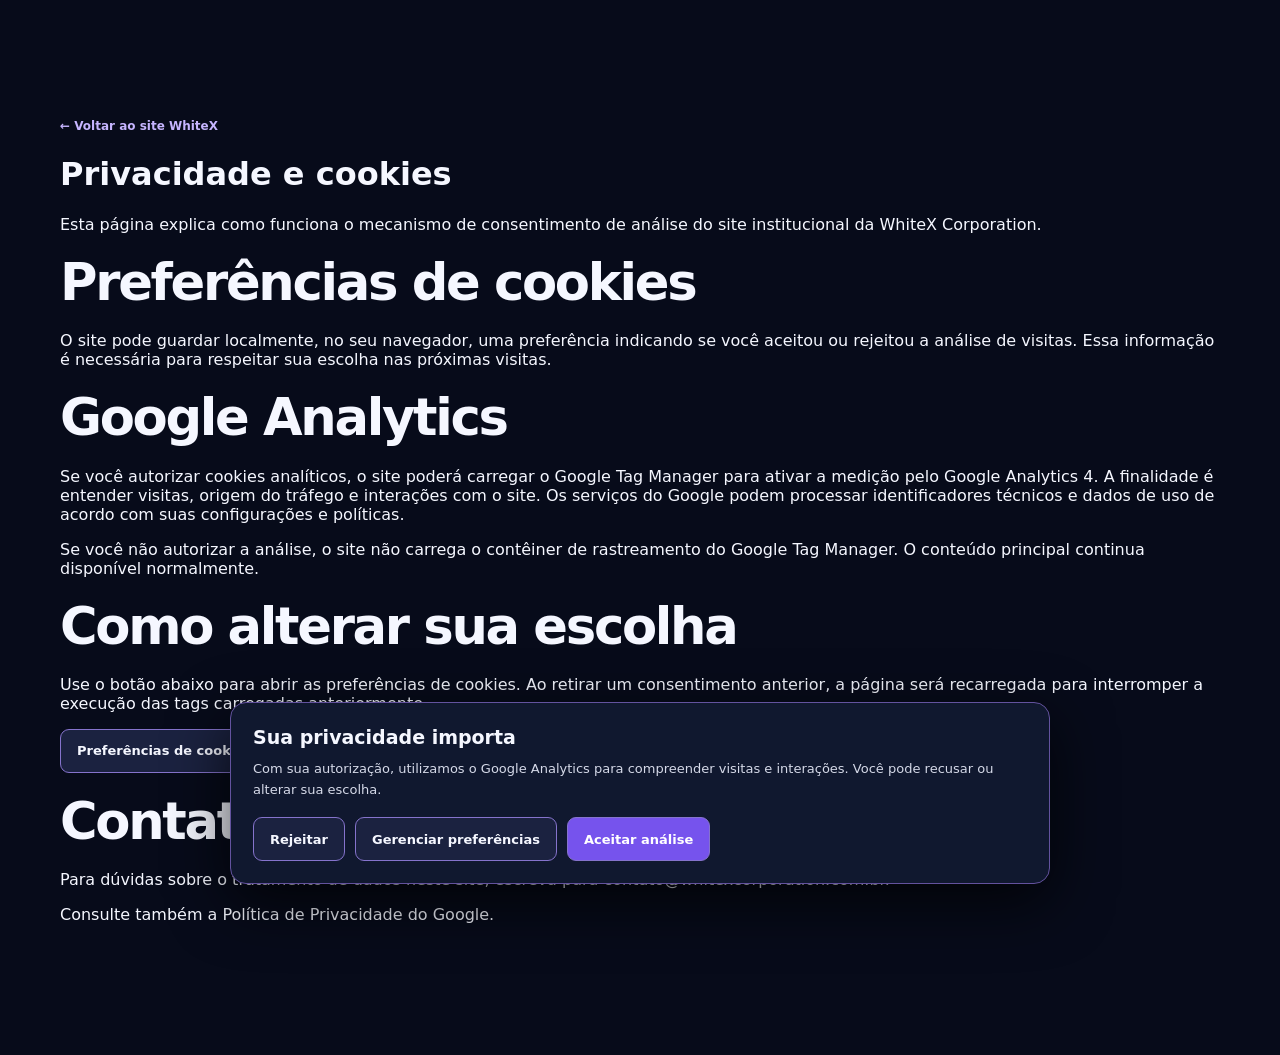
==== privacidade.html @ 6ba3e6d6 "docs(privacy): adiciona informativo de cookies e escolha do visitante" ====
<!doctype html>
<html lang="pt-BR">
<head>
  <meta charset="utf-8" />
  <meta name="viewport" content="width=device-width, initial-scale=1" />
  <meta name="theme-color" content="#070B1A" />
  <title>Privacidade | WhiteX Corporation</title>
  <meta name="description" content="Informações sobre o uso de dados e preferências de cookies no site da WhiteX Corporation." />
  <link rel="canonical" href="https://whitexcorporation.com.br/privacidade.html" />
  <link rel="icon" href="assets/favicon.svg" type="image/svg+xml" />
  <link rel="stylesheet" href="style.css?v=3.4.0" />
  <script src="analytics-consent.js?v=1.0.0" defer></script>
</head>
<body>
  <main id="conteudo" class="section container">
    <a class="back-top" href="./">← Voltar ao site WhiteX</a>
    <h1>Privacidade e cookies</h1>
    <p>Esta página explica como funciona o mecanismo de consentimento de análise do site institucional da WhiteX Corporation.</p>
    <h2>Preferências de cookies</h2>
    <p>O site pode guardar localmente, no seu navegador, uma preferência indicando se você aceitou ou rejeitou a análise de visitas. Essa informação é necessária para respeitar sua escolha nas próximas visitas.</p>
    <h2>Google Analytics</h2>
    <p>Se você autorizar cookies analíticos, o site poderá carregar o Google Tag Manager para ativar a medição pelo Google Analytics 4. A finalidade é entender visitas, origem do tráfego e interações com o site. Os serviços do Google podem processar identificadores técnicos e dados de uso de acordo com suas configurações e políticas.</p>
    <p>Se você não autorizar a análise, o site não carrega o contêiner de rastreamento do Google Tag Manager. O conteúdo principal continua disponível normalmente.</p>
    <h2>Como alterar sua escolha</h2>
    <p>Use o botão abaixo para abrir as preferências de cookies. Ao retirar um consentimento anterior, a página será recarregada para interromper a execução das tags carregadas anteriormente.</p>
    <button id="cookie-open-settings" class="cookie-button cookie-button-secondary" type="button">Preferências de cookies</button>
    <h2>Contato</h2>
    <p>Para dúvidas sobre o tratamento de dados neste site, escreva para <a href="mailto:contato@whitexcorporation.com.br">contato@whitexcorporation.com.br</a>.</p>
    <p>Consulte também a <a href="https://policies.google.com/privacy" rel="noopener noreferrer">Política de Privacidade do Google</a>.</p>
  </main>
  <section id="cookie-banner" class="cookie-banner" role="region" aria-label="Preferências de privacidade" hidden>
    <div class="cookie-content">
      <div class="cookie-heading">Sua privacidade importa</div>
      <p>Com sua autorização, utilizamos o Google Analytics para compreender visitas e interações. Você pode recusar ou alterar sua escolha.</p>
      <div class="cookie-actions">
        <button type="button" id="cookie-reject" class="cookie-button cookie-button-secondary">Rejeitar</button>
        <button type="button" id="cookie-manage" class="cookie-button cookie-button-secondary">Gerenciar preferências</button>
        <button type="button" id="cookie-accept" class="cookie-button cookie-button-primary">Aceitar análise</button>
      </div>
      <div id="cookie-preferences" class="cookie-preferences" hidden>
        <div class="cookie-heading">Preferências de cookies</div>
        <p>A análise é opcional.</p>
        <label class="cookie-toggle"><input id="cookie-analytics-choice" type="checkbox" /> Permitir cookies analíticos</label>
        <div class="cookie-actions">
          <button type="button" id="cookie-cancel" class="cookie-button cookie-button-secondary">Cancelar</button>
          <button type="button" id="cookie-save" class="cookie-button cookie-button-primary">Salvar preferências</button>
        </div>
      </div>
    </div>
  </section>
  <div id="cookie-status" class="visually-hidden" role="status" aria-live="polite"></div>
</body>
</html>
---- style.css ----
:root{--bg:#070B1A;--bg2:#0D1328;--accent:#7C5CFF;--soft:#A78BFA;--white:#F5F7FF;--muted:#A7B0C5;--border:#202A44;--font-body:'Inter',system-ui,sans-serif;--font-display:'Space Grotesk',system-ui,sans-serif}*{box-sizing:border-box}html{scroll-behavior:smooth;scroll-padding-top:90px}body{margin:0;color:var(--white);background:var(--bg);font-family:var(--font-body);-webkit-font-smoothing:antialiased}a{color:inherit;text-decoration:none}button{font:inherit}::selection{background:var(--accent);color:#fff}.container{width:min(1160px,calc(100% - 56px));margin:auto}.skip-link{position:absolute;left:-999px;top:10px;background:#fff;color:#111;padding:12px;z-index:100}.skip-link:focus{left:10px}.header{position:sticky;top:0;z-index:50;background:rgba(7,11,26,.83);backdrop-filter:blur(18px);border-bottom:1px solid rgba(255,255,255,.07)}.nav{height:84px;display:flex;justify-content:space-between;align-items:center;gap:20px}.brand{display:inline-flex;align-items:center;gap:12px}.brand-mark{display:flex;align-items:center;justify-content:center;width:44px;height:44px;border:1px solid #6550c3;border-radius:13px;background:linear-gradient(140deg,#161a3a,#35276d);font:700 18px var(--font-display);letter-spacing:-4px;padding-right:4px;box-shadow:0 0 32px #7c5cff2c}.brand-mark span{color:#a78bfa}.brand-text{display:flex;flex-direction:column;font:700 16px/1.03 var(--font-display);letter-spacing:-.4px}.brand-text>span{font:500 10px/1.7 var(--font-body);color:var(--muted);letter-spacing:2.2px;text-transform:uppercase}.main-nav{display:flex;align-items:center;gap:30px}.main-nav>a{font-size:13px;font-weight:600;color:#c1c6d8;transition:color .2s}.main-nav>a:hover{color:#fff}.main-nav .nav-cta{color:#fff;border:1px solid #494260;border-radius:10px;padding:13px 16px;margin-left:8px}.nav-cta span{margin-left:12px;color:var(--soft)}.menu-toggle{display:none}.hero{min-height:615px;display:grid;grid-template-columns:1.06fr .94fr;align-items:center;gap:48px;padding-top:44px;padding-bottom:60px}.eyebrow,.kicker{font-size:11px;font-weight:800;letter-spacing:2.6px;color:var(--soft)}.eyebrow{display:flex;align-items:center;gap:12px}.status-dot,.pulse{width:7px;height:7px;border-radius:50%;background:#aa8aff;box-shadow:0 0 15px #9a73ff}.hero h1{font:700 clamp(58px,6vw,94px)/.99 var(--font-display);letter-spacing:-6px;margin:30px 0 24px}.gradient-text{background:linear-gradient(90deg,#fff 0%,#b8a7ff 47%,#805aff 100%);-webkit-background-clip:text;background-clip:text;color:transparent}.period{color:#a78bfa}.hero p{color:var(--muted);font-size:16px;line-height:1.9;max-width:490px;margin:0}.hero-actions{display:flex;gap:12px;margin-top:35px;flex-wrap:wrap}.btn{display:inline-flex;align-items:center;justify-content:center;gap:25px;padding:17px 23px;border-radius:10px;font-size:13px;font-weight:700;transition:transform .2s,box-shadow .2s}.btn:hover{transform:translateY(-2px)}.btn-primary{background:linear-gradient(135deg,#8f68ff,#6949ec);box-shadow:0 12px 28px #6442e839}.btn-outline{border:1px solid #38405c;background:#ffffff05}.btn-outline:hover{border-color:#a78bfa}.hero-bottom{font-size:10px;letter-spacing:1.5px;color:#77809c;font-weight:700;display:flex;align-items:center;gap:10px;margin-top:70px}.sparkle{font-size:17px;color:var(--soft)}.hero-visual{position:relative;min-height:510px;display:flex;align-items:center;justify-content:center;isolation:isolate;overflow:hidden}.glow-grid{position:absolute;inset:25px;background-image:linear-gradient(#8673dc13 1px,transparent 1px),linear-gradient(90deg,#8673dc13 1px,transparent 1px);background-size:36px 36px;mask-image:radial-gradient(ellipse at center,#000 28%,transparent 75%);transform:perspective(400px) rotateX(17deg) rotateZ(-12deg)}.orb{position:absolute;border-radius:50%;filter:blur(45px);z-index:-1}.orb-one{width:260px;height:260px;background:#633cbb5e;top:18%;left:15%}.orb-two{width:240px;height:240px;background:#3e56a335;bottom:12%;right:6%}.orbit{position:absolute;border:1px solid #8b7deb3b;border-radius:50%;transform:rotate(-28deg)}.orbit-a{width:395px;height:300px}.orbit-b{width:290px;height:390px;transform:rotate(39deg);border-color:#8b7deb22}.hero-symbol{font:700 clamp(100px,11vw,178px)/1 var(--font-display);letter-spacing:-35px;padding-right:35px;text-shadow:0 3px 0 #c2b1ff,0 30px 65px #0006;transform:rotate(-9deg);filter:drop-shadow(0 0 45px #7c5cff75)}.hero-symbol span{background:linear-gradient(160deg,#fff,#9c7cf5 60%,#6244cc);background-clip:text;color:transparent}.float-label{position:absolute;background:#10182dd9;border:1px solid #3e4667;border-radius:10px;backdrop-filter:blur(10px);padding:13px 17px;font:700 10px var(--font-body);letter-spacing:1.6px;box-shadow:0 18px 35px #0006}.float-top{top:100px;right:12px;transform:rotate(7deg)}.float-bottom{bottom:100px;left:0;display:flex;gap:10px;align-items:center;transform:rotate(-5deg)}.corner-label{position:absolute;right:8px;bottom:10px;color:#666e86;font-size:10px;letter-spacing:2px}.strip{border-top:1px solid var(--border);border-bottom:1px solid var(--border);background:#0c1022}.strip-inner{min-height:78px;display:flex;justify-content:space-between;align-items:center;gap:24px;flex-wrap:wrap}.strip-inner span{font-size:11px;letter-spacing:1.5px;color:#a4adc2;font-weight:700}.strip-inner .strip-star{font-size:22px;color:var(--soft)}.section{padding-top:115px;padding-bottom:115px}.section h2{font:700 clamp(34px,4vw,55px)/1.12 var(--font-display);letter-spacing:-2.3px;margin:20px 0}.soft-purple{color:var(--soft)}.about{display:grid;grid-template-columns:1fr 1fr;gap:90px}.about-content p{line-height:1.9;color:var(--muted);margin:0 0 18px;font-size:14px}.about-content .large-copy{font-size:21px;line-height:1.6;color:#d9deed}.about-content strong{color:#fff}.statement{margin-top:32px;padding-top:22px;border-top:1px solid var(--border);display:flex;align-items:center;gap:14px;font-size:14px;font-weight:700}.statement-icon{width:40px;height:40px;display:grid;place-items:center;border:1px solid #494267;background:#20193d;color:#baa4ff;border-radius:11px;font-size:20px}.section-tinted{background:linear-gradient(180deg,#0c1123,#0e1429)}.section-top{display:flex;justify-content:space-between;align-items:end;gap:40px;margin-bottom:43px}.section-top p{max-width:335px;color:var(--muted);font-size:14px;line-height:1.8;margin-bottom:20px}.cards{display:grid;grid-template-columns:repeat(4,1fr);gap:15px}.service-card{background:linear-gradient(145deg,#131a32,#0d1327);border:1px solid #293351;border-radius:18px;padding:28px 24px;min-height:330px;display:flex;flex-direction:column;transition:transform .25s,border-color .25s}.service-card:hover{transform:translateY(-5px);border-color:#7667b6}.card-top{display:flex;justify-content:space-between;align-items:center}.card-icon{display:grid;place-items:center;width:51px;height:51px;border:1px solid #534478;background:#28204c;border-radius:13px;color:#b69cff;font:700 21px var(--font-display)}.card-count{color:#606b88;font-size:11px}.service-card h3{font:700 21px/1.2 var(--font-display);letter-spacing:-.6px;margin:34px 0 13px}.service-card p{font-size:12px;line-height:1.9;color:var(--muted);margin:0}.card-line{height:1px;background:#2a3450;margin-top:auto;margin-bottom:18px}.card-tag{font-size:10px;color:var(--soft);font-weight:700;letter-spacing:1.5px}.projects .section-top{margin-bottom:38px}.project-grid{display:grid;grid-template-columns:1.42fr .85fr;gap:18px}.project-feature,.mini-project,.mini-note{border:1px solid var(--border);border-radius:18px;overflow:hidden;background:#101629}.project-graphic{height:300px;display:grid;place-items:center;background:radial-gradient(ellipse at 52% 45%,#423b8061,#14152f 45%,#0e1329 95%);border-bottom:1px solid var(--border);position:relative}.project-graphic:before{content:'';position:absolute;inset:0;background-image:linear-gradient(#a497ef12 1px,transparent 1px),linear-gradient(90deg,#a497ef12 1px,transparent 1px);background-size:28px 28px;mask-image:linear-gradient(90deg,transparent,#000,transparent)}.terminal{width:min(75%,410px);background:#0a0e1a;border:1px solid #35365e;border-radius:12px;transform:rotate(-4deg);box-shadow:0 25px 50px #0008;position:relative}.terminal-head{height:38px;background:#171a2e;border-bottom:1px solid #32334d;display:flex;align-items:center;gap:6px;padding:0 13px}.terminal-head i{width:7px;height:7px;border-radius:50%;background:#8c789f}.terminal-head i:first-child{background:#ea7c9b}.terminal-head i:nth-child(2){background:#dec078}.terminal-head i:nth-child(3){background:#76bf9e}.terminal-head span{color:#8588ac;font:11px monospace;margin:auto}.terminal-body{display:flex;flex-direction:column;gap:14px;padding:27px 24px;font:13px/1.4 monospace;color:#dedffa}.terminal-comment{color:#7e85a4}.terminal-purple{color:#b391ff}.terminal-green{color:#8dd8c3}.terminal-cursor{color:#b598ff}.project-info{display:flex;align-items:end;justify-content:space-between;gap:15px;padding:24px}.project-type{font-size:10px;letter-spacing:1.6px;color:var(--soft);font-weight:800}.project-info h3,.mini-project h3{font:700 24px var(--font-display);letter-spacing:-.5px;margin:10px 0}.project-info p,.mini-project p{font-size:12px;color:var(--muted);line-height:1.7;margin:0}.project-status{font-size:11px;color:#b6c1d7;white-space:nowrap;display:flex;align-items:center;gap:8px}.project-status span{width:7px;height:7px;background:#a78bfa;border-radius:50%}.project-side{display:flex;flex-direction:column;gap:18px}.mini-project{min-height:151px;display:flex;align-items:center;gap:20px;padding:22px}.mini-icon{min-width:64px;height:64px;border-radius:13px;display:grid;place-items:center;background:#28204f;color:#b69cff;font:700 24px monospace}.mini-project h3{font-size:20px;margin:8px 0 4px}.mini-arrow{margin-left:auto;align-self:start;color:#aa91ff}.mini-note{flex:1;min-height:90px;padding:23px;display:flex;align-items:center;gap:20px;color:#a7b0c5;font-size:12px;line-height:1.7}.mini-note span{color:#a78bfa;font-size:22px}.technologies{background:#0c1123;border-top:1px solid var(--border);border-bottom:1px solid var(--border)}.technologies-inner{display:grid;grid-template-columns:1fr 1fr;align-items:center;gap:70px}.technologies p{color:var(--muted);font-size:14px;line-height:1.8;max-width:420px}.tech-tags{display:flex;flex-wrap:wrap;gap:12px}.tech-tags span{padding:16px 23px;border:1px solid #38405b;border-radius:10px;color:#d6dcf0;font:700 13px var(--font-display);background:#12182b}.contact{padding-top:105px;padding-bottom:105px}.contact-panel{position:relative;isolation:isolate;overflow:hidden;border:1px solid #63529e;border-radius:24px;background:linear-gradient(110deg,#29204f,#1c1a3f 65%,#1c214d);padding:70px clamp(30px,7vw,92px)}.contact-orb{position:absolute;width:350px;height:350px;right:-90px;top:-115px;border:80px solid #9877ff1b;border-radius:50%;z-index:-1;box-shadow:0 0 100px #6e49db33}.contact-panel h2{font-size:clamp(35px,4.4vw,61px);max-width:780px;margin:20px 0}.contact-panel h2 span{color:#c3b2ff}.contact-panel p{color:#bcc3df;max-width:460px;line-height:1.8;font-size:14px;margin-bottom:28px}.btn-light{background:#f5f7ff;color:#15142d}.contact-panel small{display:block;color:#a9a7c7;font-size:10px;margin-top:16px}.footer{border-top:1px solid var(--border);background:#080c19}.footer-main{padding:40px 0;display:flex;align-items:center;justify-content:space-between;gap:24px}.footer-main p{font-size:12px;line-height:1.8;color:var(--muted)}.back-top{font-size:12px;color:#c6b5ff;font-weight:700}.footer-bottom{border-top:1px solid var(--border);padding:24px 0 30px;display:flex;justify-content:space-between;gap:15px;color:#7f89a4;font-size:11px}@media(max-width:1000px){.main-nav{gap:17px}.hero{gap:5px}.hero h1{font-size:65px}.cards{grid-template-columns:repeat(2,1fr)}.project-grid{grid-template-columns:1fr}.project-side{display:grid;grid-template-columns:1fr 1fr}.mini-note{grid-column:1/-1}.strip-inner{justify-content:center}.about{gap:45px}}@media(max-width:700px){.container{width:min(100% - 36px,540px)}.nav{height:72px}.menu-toggle{display:flex;flex-direction:column;gap:5px;padding:10px;border:1px solid #38405b;background:#141a2e;border-radius:9px;cursor:pointer}.menu-toggle span{width:19px;height:2px;background:#ddd}.main-nav{display:none;position:absolute;left:0;right:0;top:72px;flex-direction:column;align-items:stretch;padding:18px;background:#0d1328;border-bottom:1px solid var(--border);gap:0}.main-nav.open{display:flex}.main-nav>a{padding:13px 18px}.main-nav .nav-cta{margin:8px 0 0}.hero{display:flex;flex-direction:column;align-items:start;padding-top:76px;padding-bottom:35px;min-height:auto}.hero h1{font-size:clamp(56px,13vw,76px);letter-spacing:-4px}.hero p{font-size:14px}.hero-bottom{margin-top:44px;font-size:9px}.hero-visual{width:100%;min-height:340px}.hero-symbol{font-size:125px}.orbit-a{width:280px;height:220px}.orbit-b{width:200px;height:290px}.float-top{top:50px;right:0}.float-bottom{bottom:40px;left:5px}.strip-inner{gap:12px;padding:18px 0}.strip-inner span{font-size:9px}.strip-inner .strip-star{font-size:15px}.section{padding-top:75px;padding-bottom:75px}.section h2{letter-spacing:-1.6px}.about,.technologies-inner{grid-template-columns:1fr;gap:18px}.about-content .large-copy{font-size:18px}.section-top{display:block;margin-bottom:28px}.section-top p{margin-top:15px}.cards{grid-template-columns:1fr}.service-card{min-height:255px}.service-card h3{margin:22px 0 10px}.project-graphic{height:225px}.terminal{width:85%}.terminal-body{padding:17px;font-size:10px}.project-info{align-items:start;flex-direction:column}.project-side{display:flex}.contact-panel{padding:42px 26px}.footer-main,.footer-bottom{flex-direction:column;align-items:start}.footer-main{gap:18px}.footer-bottom{gap:8px}}@media(prefers-reduced-motion:reduce){html{scroll-behavior:auto}*,*:before,*:after{animation-duration:.01ms!important;transition-duration:.01ms!important}}

/* WhiteX V3 · identidade vetorial WX */
.brand-mark{padding:4px;letter-spacing:normal}
.brand-mark img{width:100%;height:100%;display:block;object-fit:contain}
.hero-symbol{font:inherit;letter-spacing:normal;padding:0;line-height:normal;text-shadow:none;transform:rotate(-8deg);width:min(95%,390px)}
.hero-symbol img{width:100%;height:auto;display:block;filter:drop-shadow(0 16px 28px #7c5cff50)}
@media (prefers-reduced-motion:reduce){.hero-symbol{transform:none}}

/* Acessibilidade e estabilidade de layout - V3.2 */
:where(a, button):focus-visible {
  outline: 3px solid #d1c4ff;
  outline-offset: 4px;
}
.skip-link:focus-visible {
  outline-color: #4d2abf;
}
main:focus { outline: none; }
section[id] { scroll-margin-top: 90px; }
.hero-symbol img { aspect-ratio: 340 / 240; }
@media (max-width: 700px) {
  .main-nav a:focus-visible { outline-offset: -3px; }
}

/* V3.3: LCP do SVG principal no celular.
   Evita dois filtros drop-shadow aninhados sobre a mesma imagem,
   mantendo um brilho menor e preservando os efeitos do desktop. */
@media (max-width: 700px) {
  .hero-symbol { filter: none; }
  .hero-symbol img { filter: drop-shadow(0 8px 14px #7c5cff50); }
}

/* WhiteX Analytics: preferências de privacidade (V3.4) */
[hidden] { display: none !important; }
.visually-hidden { position: absolute !important; width: 1px; height: 1px; padding: 0; margin: -1px; overflow: hidden; clip: rect(0,0,0,0); white-space: nowrap; border: 0; }
.privacy-footer { display: flex; align-items: center; gap: 22px; padding: 0 0 25px; color: var(--muted); font-size: 12px; }
.privacy-footer a:hover, .privacy-footer button:hover { color: var(--white); text-decoration: underline; }
.privacy-footer button { border: 0; background: transparent; color: inherit; padding: 6px 0; cursor: pointer; }
.cookie-banner { position: fixed; bottom: 16px; left: 16px; right: 16px; max-width: 820px; margin: 0 auto; z-index: 1000; border: 1px solid #63529e; background: #10182f; border-radius: 16px; box-shadow: 0 18px 60px #000b; color: var(--white); }
.cookie-content { padding: 22px; }
.cookie-heading { font: 700 19px/1.3 var(--font-display); }
.cookie-banner p { margin: 10px 0 16px; color: #d5d9e8; line-height: 1.6; font-size: 13px; }
.cookie-banner a { color: #d4c6ff; text-decoration: underline; text-underline-offset: 3px; }
.cookie-actions { display: flex; flex-wrap: wrap; gap: 10px; }
.cookie-button { min-height: 44px; padding: 10px 16px; border-radius: 9px; border: 1px solid #8573cc; cursor: pointer; font-size: 13px; font-weight: 700; }
.cookie-button-primary { color: #fff; background: #7653ed; }
.cookie-button-secondary { color: #f5f7ff; background: #1b2240; }
.cookie-button:hover { filter: brightness(1.13); }
.cookie-preferences { margin-top: 18px; padding-top: 17px; border-top: 1px solid #41476c; }
.cookie-toggle { display: flex; gap: 10px; align-items: center; margin-bottom: 16px; font-size: 14px; }
.cookie-toggle input { width: 20px; height: 20px; accent-color: #8f68ff; }
@media (max-width: 700px) {
  .cookie-banner { bottom: 8px; left: 8px; right: 8px; max-height: calc(100dvh - 16px); overflow-y: auto; }
  .cookie-content { padding: 18px; }
  .cookie-actions { flex-direction: column; }
  .cookie-button { width: 100%; }
  .privacy-footer { flex-wrap: wrap; }
}
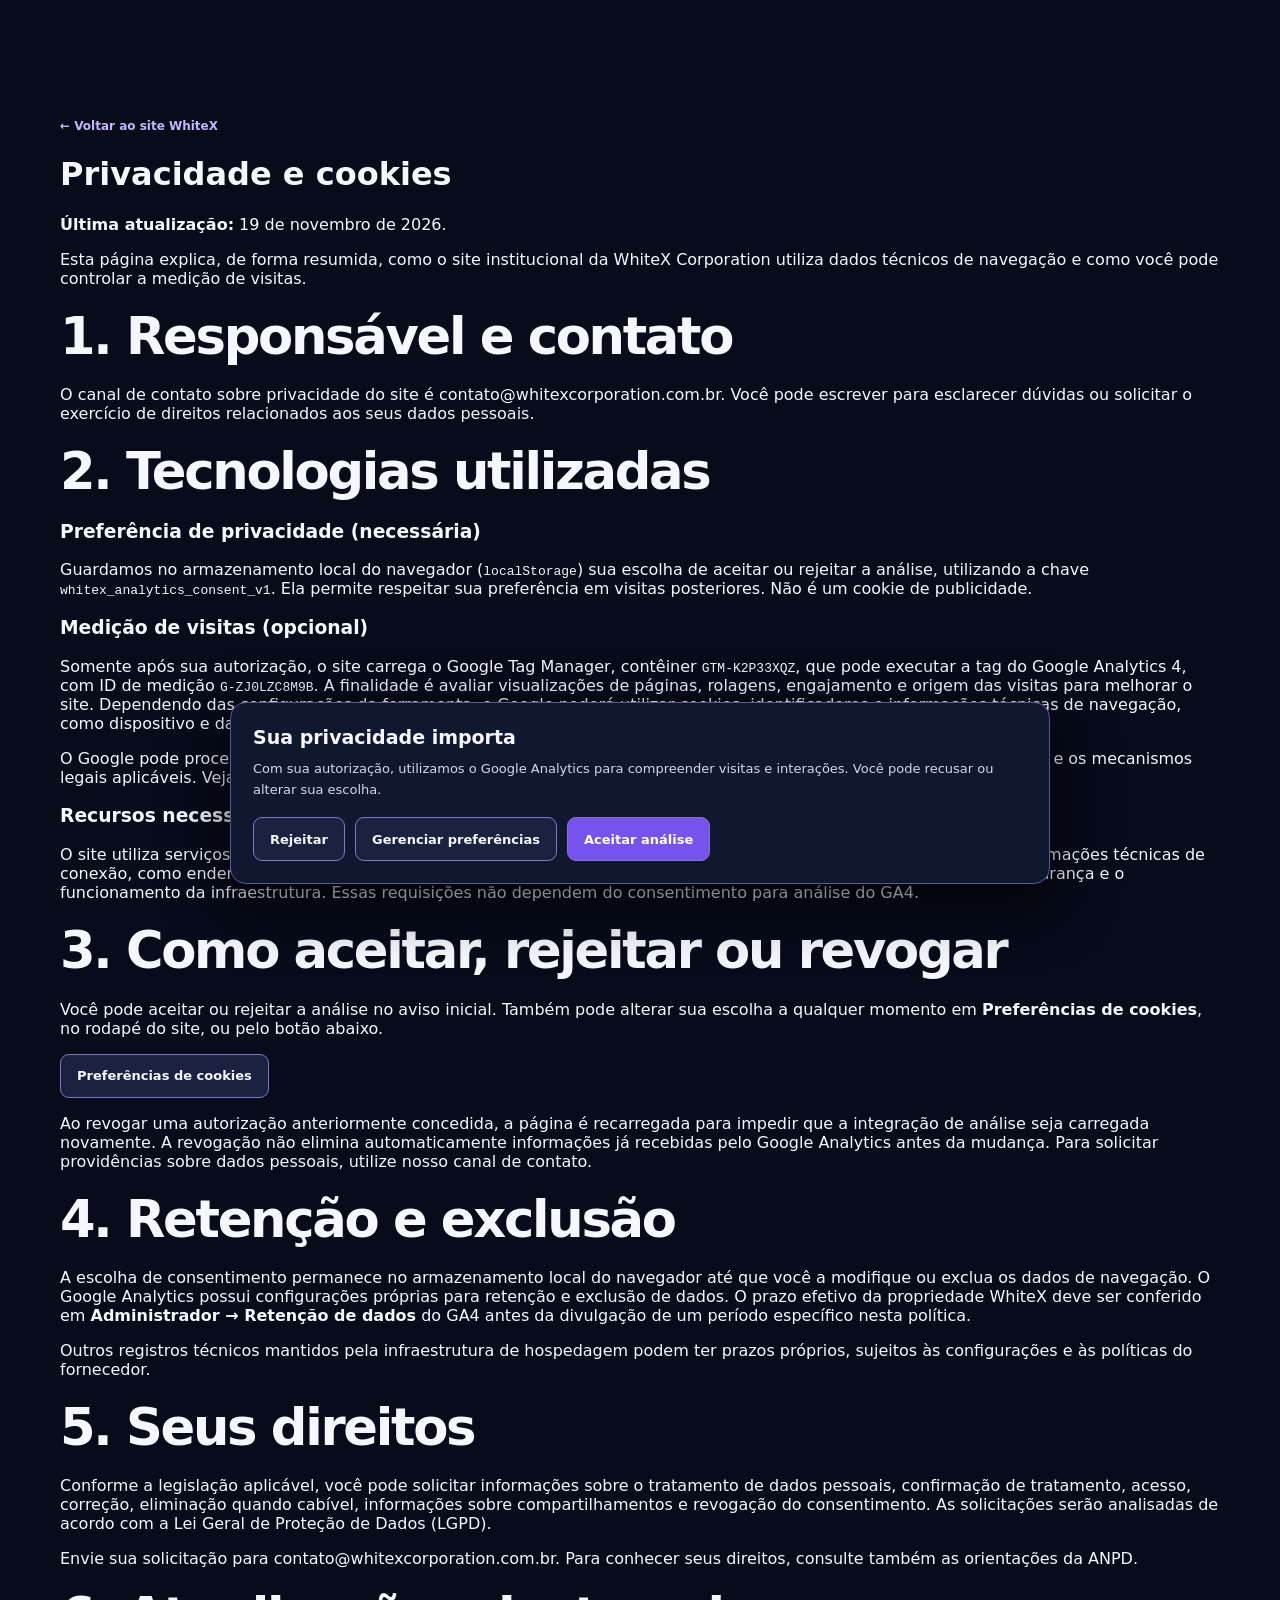
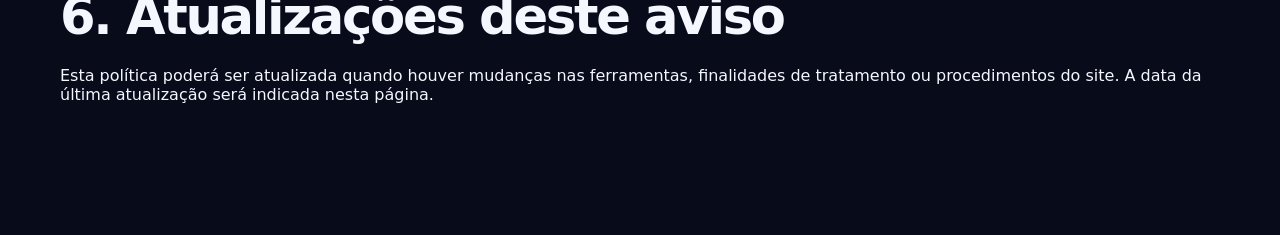
==== commit 0c920d8a: "docs(privacy): amplia transparência, fornecedores, retenção e direitos LGPD" ====
--- a/privacidade.html
+++ b/privacidade.html
@@ -12,21 +12,39 @@
   <script src="analytics-consent.js?v=1.0.0" defer></script>
 </head>
 <body>
-  <main id="conteudo" class="section container">
+  <main id="conteudo" class="section container" tabindex="-1">
     <a class="back-top" href="./">← Voltar ao site WhiteX</a>
     <h1>Privacidade e cookies</h1>
-    <p>Esta página explica como funciona o mecanismo de consentimento de análise do site institucional da WhiteX Corporation.</p>
-    <h2>Preferências de cookies</h2>
-    <p>O site pode guardar localmente, no seu navegador, uma preferência indicando se você aceitou ou rejeitou a análise de visitas. Essa informação é necessária para respeitar sua escolha nas próximas visitas.</p>
-    <h2>Google Analytics</h2>
-    <p>Se você autorizar cookies analíticos, o site poderá carregar o Google Tag Manager para ativar a medição pelo Google Analytics 4. A finalidade é entender visitas, origem do tráfego e interações com o site. Os serviços do Google podem processar identificadores técnicos e dados de uso de acordo com suas configurações e políticas.</p>
-    <p>Se você não autorizar a análise, o site não carrega o contêiner de rastreamento do Google Tag Manager. O conteúdo principal continua disponível normalmente.</p>
-    <h2>Como alterar sua escolha</h2>
-    <p>Use o botão abaixo para abrir as preferências de cookies. Ao retirar um consentimento anterior, a página será recarregada para interromper a execução das tags carregadas anteriormente.</p>
+    <p><strong>Última atualização:</strong> 19 de novembro de 2026.</p>
+    <p>Esta página explica, de forma resumida, como o site institucional da WhiteX Corporation utiliza dados técnicos de navegação e como você pode controlar a medição de visitas.</p>
+
+    <h2>1. Responsável e contato</h2>
+    <p>O canal de contato sobre privacidade do site é <a href="mailto:contato@whitexcorporation.com.br">contato@whitexcorporation.com.br</a>. Você pode escrever para esclarecer dúvidas ou solicitar o exercício de direitos relacionados aos seus dados pessoais.</p>
+
+    <h2>2. Tecnologias utilizadas</h2>
+    <h3>Preferência de privacidade (necessária)</h3>
+    <p>Guardamos no armazenamento local do navegador (<code>localStorage</code>) sua escolha de aceitar ou rejeitar a análise, utilizando a chave <code>whitex_analytics_consent_v1</code>. Ela permite respeitar sua preferência em visitas posteriores. Não é um cookie de publicidade.</p>
+    <h3>Medição de visitas (opcional)</h3>
+    <p>Somente após sua autorização, o site carrega o Google Tag Manager, contêiner <code>GTM-K2P33XQZ</code>, que pode executar a tag do Google Analytics 4, com ID de medição <code>G-ZJ0LZC8M9B</code>. A finalidade é avaliar visualizações de páginas, rolagens, engajamento e origem das visitas para melhorar o site. Dependendo das configurações da ferramenta, o Google poderá utilizar cookies, identificadores e informações técnicas de navegação, como dispositivo e dados aproximados de localização.</p>
+    <p>O Google pode processar essas informações em sua própria infraestrutura, inclusive fora do Brasil, conforme suas políticas e os mecanismos legais aplicáveis. Veja a <a href="https://policies.google.com/privacy" rel="noopener noreferrer">Política de Privacidade do Google</a> e as <a href="https://support.google.com/analytics/answer/12017362?hl=pt-BR" rel="noopener noreferrer">informações sobre o uso de dados do Analytics</a>.</p>
+    <h3>Recursos necessários para exibir o site</h3>
+    <p>O site utiliza serviços de hospedagem e carrega fontes disponibilizadas pelo Google Fonts. Ao acessar esses serviços, informações técnicas de conexão, como endereço IP, podem ser tratadas pelos respectivos fornecedores para entregar o conteúdo e manter a segurança e o funcionamento da infraestrutura. Essas requisições não dependem do consentimento para análise do GA4.</p>
+
+    <h2>3. Como aceitar, rejeitar ou revogar</h2>
+    <p>Você pode aceitar ou rejeitar a análise no aviso inicial. Também pode alterar sua escolha a qualquer momento em <strong>Preferências de cookies</strong>, no rodapé do site, ou pelo botão abaixo.</p>
     <button id="cookie-open-settings" class="cookie-button cookie-button-secondary" type="button">Preferências de cookies</button>
-    <h2>Contato</h2>
-    <p>Para dúvidas sobre o tratamento de dados neste site, escreva para <a href="mailto:contato@whitexcorporation.com.br">contato@whitexcorporation.com.br</a>.</p>
-    <p>Consulte também a <a href="https://policies.google.com/privacy" rel="noopener noreferrer">Política de Privacidade do Google</a>.</p>
+    <p>Ao revogar uma autorização anteriormente concedida, a página é recarregada para impedir que a integração de análise seja carregada novamente. A revogação não elimina automaticamente informações já recebidas pelo Google Analytics antes da mudança. Para solicitar providências sobre dados pessoais, utilize nosso canal de contato.</p>
+
+    <h2>4. Retenção e exclusão</h2>
+    <p>A escolha de consentimento permanece no armazenamento local do navegador até que você a modifique ou exclua os dados de navegação. O Google Analytics possui configurações próprias para retenção e exclusão de dados. O prazo efetivo da propriedade WhiteX deve ser conferido em <strong>Administrador → Retenção de dados</strong> do GA4 antes da divulgação de um período específico nesta política.</p>
+    <p>Outros registros técnicos mantidos pela infraestrutura de hospedagem podem ter prazos próprios, sujeitos às configurações e às políticas do fornecedor.</p>
+
+    <h2>5. Seus direitos</h2>
+    <p>Conforme a legislação aplicável, você pode solicitar informações sobre o tratamento de dados pessoais, confirmação de tratamento, acesso, correção, eliminação quando cabível, informações sobre compartilhamentos e revogação do consentimento. As solicitações serão analisadas de acordo com a Lei Geral de Proteção de Dados (LGPD).</p>
+    <p>Envie sua solicitação para <a href="mailto:contato@whitexcorporation.com.br">contato@whitexcorporation.com.br</a>. Para conhecer seus direitos, consulte também as <a href="https://www.gov.br/anpd/pt-br/assuntos/titular-de-dados/direito-dos-titulares" rel="noopener noreferrer">orientações da ANPD</a>.</p>
+
+    <h2>6. Atualizações deste aviso</h2>
+    <p>Esta política poderá ser atualizada quando houver mudanças nas ferramentas, finalidades de tratamento ou procedimentos do site. A data da última atualização será indicada nesta página.</p>
   </main>
   <section id="cookie-banner" class="cookie-banner" role="region" aria-label="Preferências de privacidade" hidden>
     <div class="cookie-content">
@@ -39,7 +57,7 @@
       </div>
       <div id="cookie-preferences" class="cookie-preferences" hidden>
         <div class="cookie-heading">Preferências de cookies</div>
-        <p>A análise é opcional.</p>
+        <p>O armazenamento da preferência é necessário para lembrar sua escolha. A análise de visitas é opcional.</p>
         <label class="cookie-toggle"><input id="cookie-analytics-choice" type="checkbox" /> Permitir cookies analíticos</label>
         <div class="cookie-actions">
           <button type="button" id="cookie-cancel" class="cookie-button cookie-button-secondary">Cancelar</button>
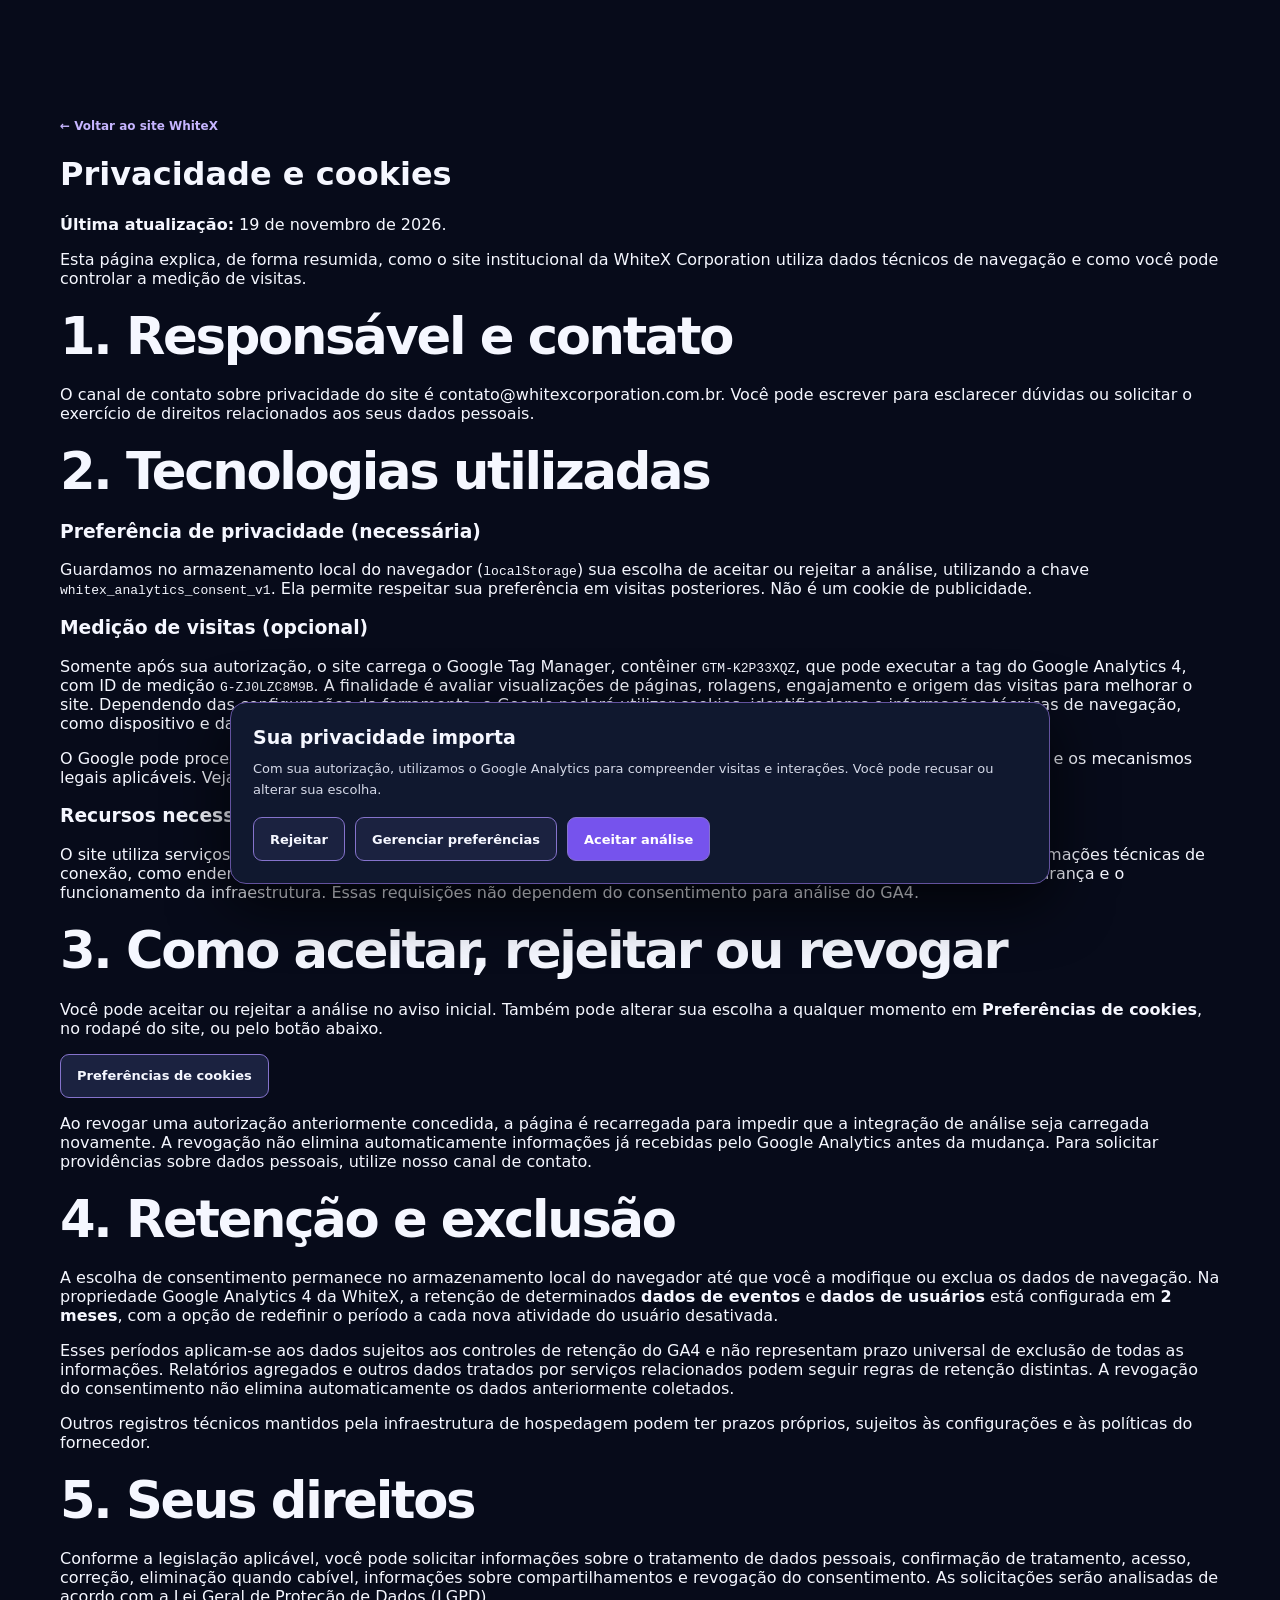
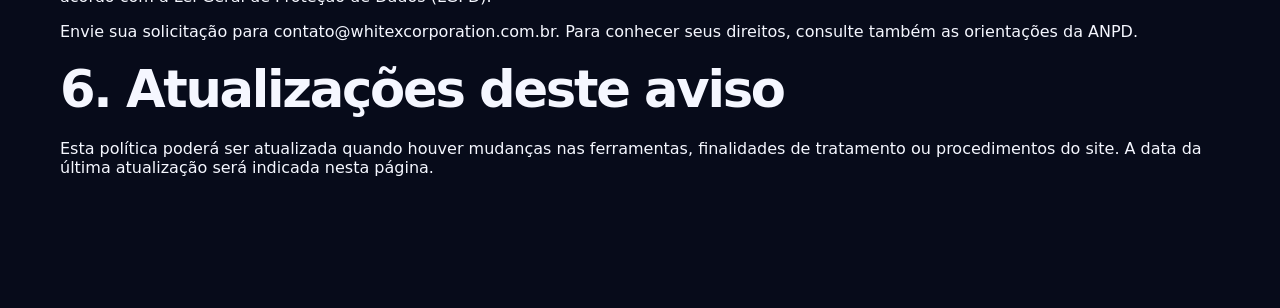
==== commit 57122181: "docs(privacy): informa retenção GA4 confirmada de dois meses" ====
--- a/privacidade.html
+++ b/privacidade.html
@@ -26,7 +26,7 @@
     <p>Guardamos no armazenamento local do navegador (<code>localStorage</code>) sua escolha de aceitar ou rejeitar a análise, utilizando a chave <code>whitex_analytics_consent_v1</code>. Ela permite respeitar sua preferência em visitas posteriores. Não é um cookie de publicidade.</p>
     <h3>Medição de visitas (opcional)</h3>
     <p>Somente após sua autorização, o site carrega o Google Tag Manager, contêiner <code>GTM-K2P33XQZ</code>, que pode executar a tag do Google Analytics 4, com ID de medição <code>G-ZJ0LZC8M9B</code>. A finalidade é avaliar visualizações de páginas, rolagens, engajamento e origem das visitas para melhorar o site. Dependendo das configurações da ferramenta, o Google poderá utilizar cookies, identificadores e informações técnicas de navegação, como dispositivo e dados aproximados de localização.</p>
-    <p>O Google pode processar essas informações em sua própria infraestrutura, inclusive fora do Brasil, conforme suas políticas e os mecanismos legais aplicáveis. Veja a <a href="https://policies.google.com/privacy" rel="noopener noreferrer">Política de Privacidade do Google</a> e as <a href="https://support.google.com/analytics/answer/12017362?hl=pt-BR" rel="noopener noreferrer">informações sobre o uso de dados do Analytics</a>.</p>
+    <p>O Google pode processar essas informações em sua própria infraestrutura, inclusive fora do Brasil, conforme suas políticas e os mecanismos legais aplicáveis. Veja a <a href="https://policies.google.com/privacy" rel="noopener noreferrer">Política de Privacidade do Google</a>.</p>
     <h3>Recursos necessários para exibir o site</h3>
     <p>O site utiliza serviços de hospedagem e carrega fontes disponibilizadas pelo Google Fonts. Ao acessar esses serviços, informações técnicas de conexão, como endereço IP, podem ser tratadas pelos respectivos fornecedores para entregar o conteúdo e manter a segurança e o funcionamento da infraestrutura. Essas requisições não dependem do consentimento para análise do GA4.</p>
 
@@ -36,7 +36,8 @@
     <p>Ao revogar uma autorização anteriormente concedida, a página é recarregada para impedir que a integração de análise seja carregada novamente. A revogação não elimina automaticamente informações já recebidas pelo Google Analytics antes da mudança. Para solicitar providências sobre dados pessoais, utilize nosso canal de contato.</p>
 
     <h2>4. Retenção e exclusão</h2>
-    <p>A escolha de consentimento permanece no armazenamento local do navegador até que você a modifique ou exclua os dados de navegação. O Google Analytics possui configurações próprias para retenção e exclusão de dados. O prazo efetivo da propriedade WhiteX deve ser conferido em <strong>Administrador → Retenção de dados</strong> do GA4 antes da divulgação de um período específico nesta política.</p>
+    <p>A escolha de consentimento permanece no armazenamento local do navegador até que você a modifique ou exclua os dados de navegação. Na propriedade Google Analytics 4 da WhiteX, a retenção de determinados <strong>dados de eventos</strong> e <strong>dados de usuários</strong> está configurada em <strong>2 meses</strong>, com a opção de redefinir o período a cada nova atividade do usuário desativada.</p>
+    <p>Esses períodos aplicam-se aos dados sujeitos aos controles de retenção do GA4 e não representam prazo universal de exclusão de todas as informações. Relatórios agregados e outros dados tratados por serviços relacionados podem seguir regras de retenção distintas. A revogação do consentimento não elimina automaticamente os dados anteriormente coletados.</p>
     <p>Outros registros técnicos mantidos pela infraestrutura de hospedagem podem ter prazos próprios, sujeitos às configurações e às políticas do fornecedor.</p>
 
     <h2>5. Seus direitos</h2>
